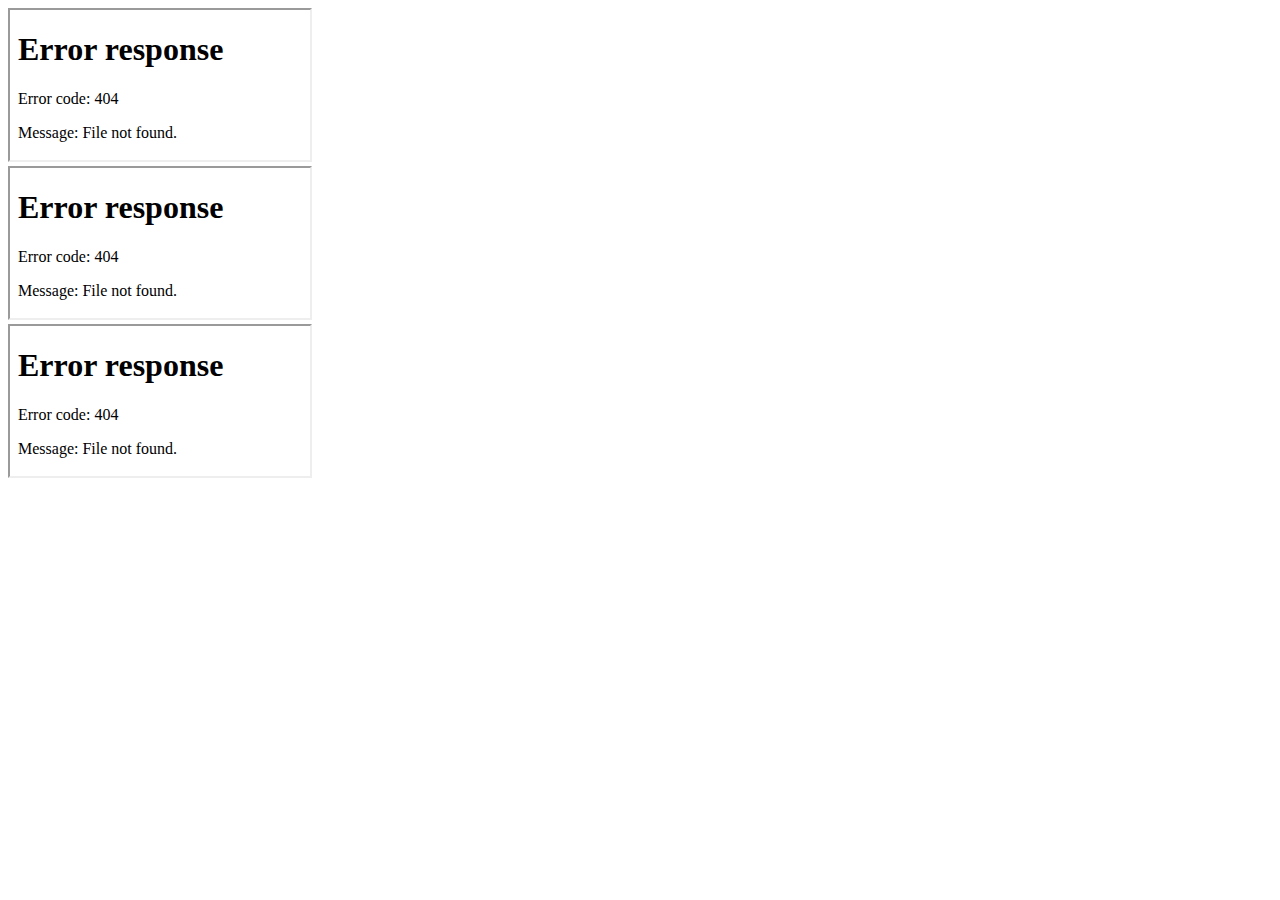
==== index.html @ 19bd67c1 "Bryan commit :D" ====
<!DOCTYPE html>
<html lang="en">
  <head>
    <meta charset="UTF-8" />
    <meta http-equiv="X-UA-Compatible" content="IE=edge" />
    <meta name="viewport" content="width=device-width, initial-scale=1.0" />
    <link rel="stylesheet" href="/styles/footer.css" />
    <link rel="stylesheet" href="/styles/segSeccionCards.css" />
    <link rel="stylesheet" href="/styles/primeraSeccion&Nav.scss" />
    <link rel="icon" href="/img2/html.ico" />
    <title>team_challenge</title>
  </head>
  <body>
    <!-- section1-andNavRubs-->
    <section>
      <iframe src="sectionUnoN&Nav.html"></iframe>
    </section>
    <!--section2-cardsRubs-->
    <section>
      <iframe src="sectionDosCards.html"></iframe>
    </section>
    <!--section3-contáctanos hasta enviar "Erick"-->
    <section></section>

    <!--ection4-buttonspartners "Vryahn"-->
    <section></section>

    <!--footer "Rubs"-->
    <section>
      <iframe src="footer.html"></iframe>
    </section>
  </body>
</html>
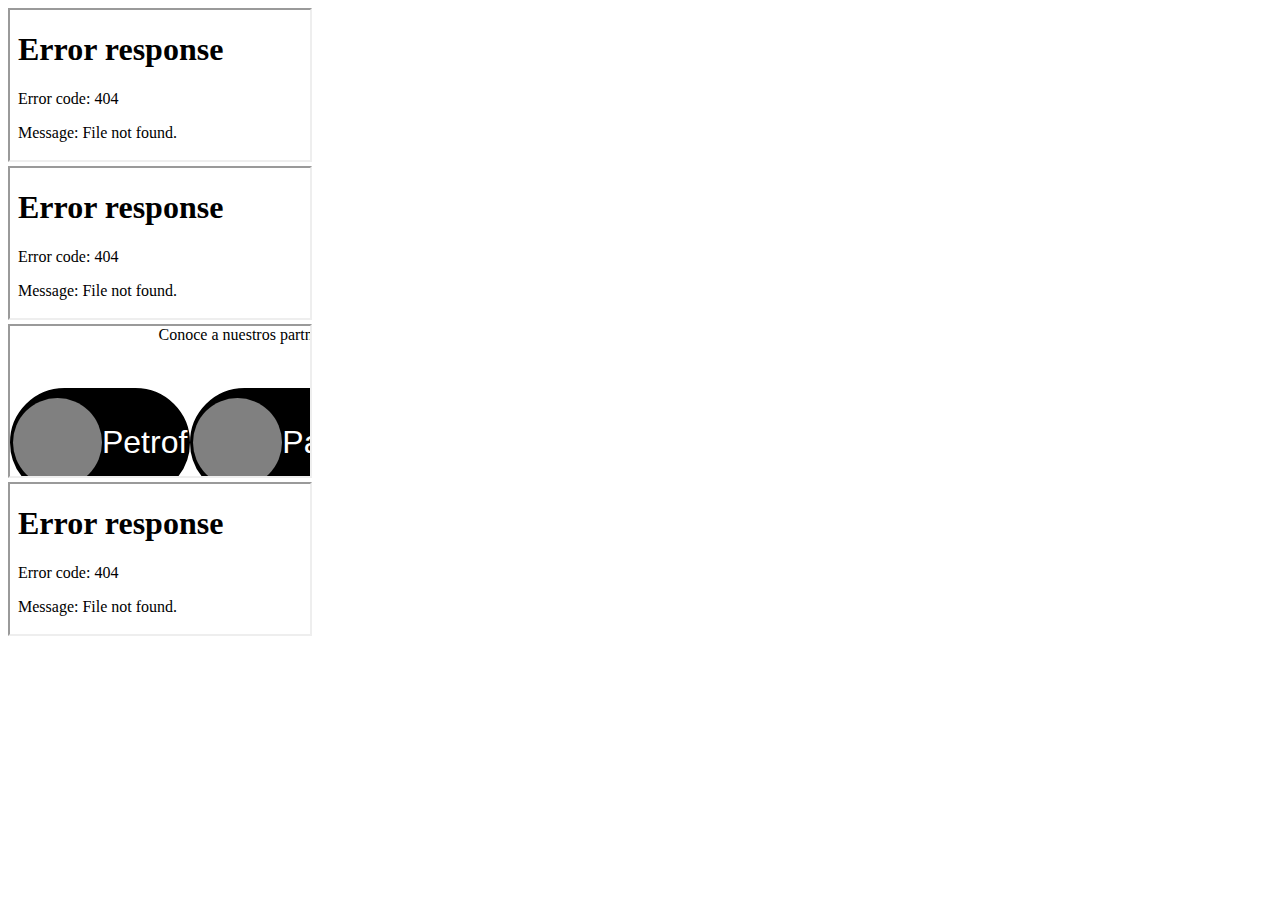
==== commit d169c896: "Vryahn style" ====
--- a/index.html
+++ b/index.html
@@ -23,8 +23,9 @@
     <section></section>
 
     <!--ection4-buttonspartners "Vryahn"-->
-    <section></section>
-
+    <section>
+      <iframe src="socios.html"></iframe>
+    </section>
     <!--footer "Rubs"-->
     <section>
       <iframe src="footer.html"></iframe>
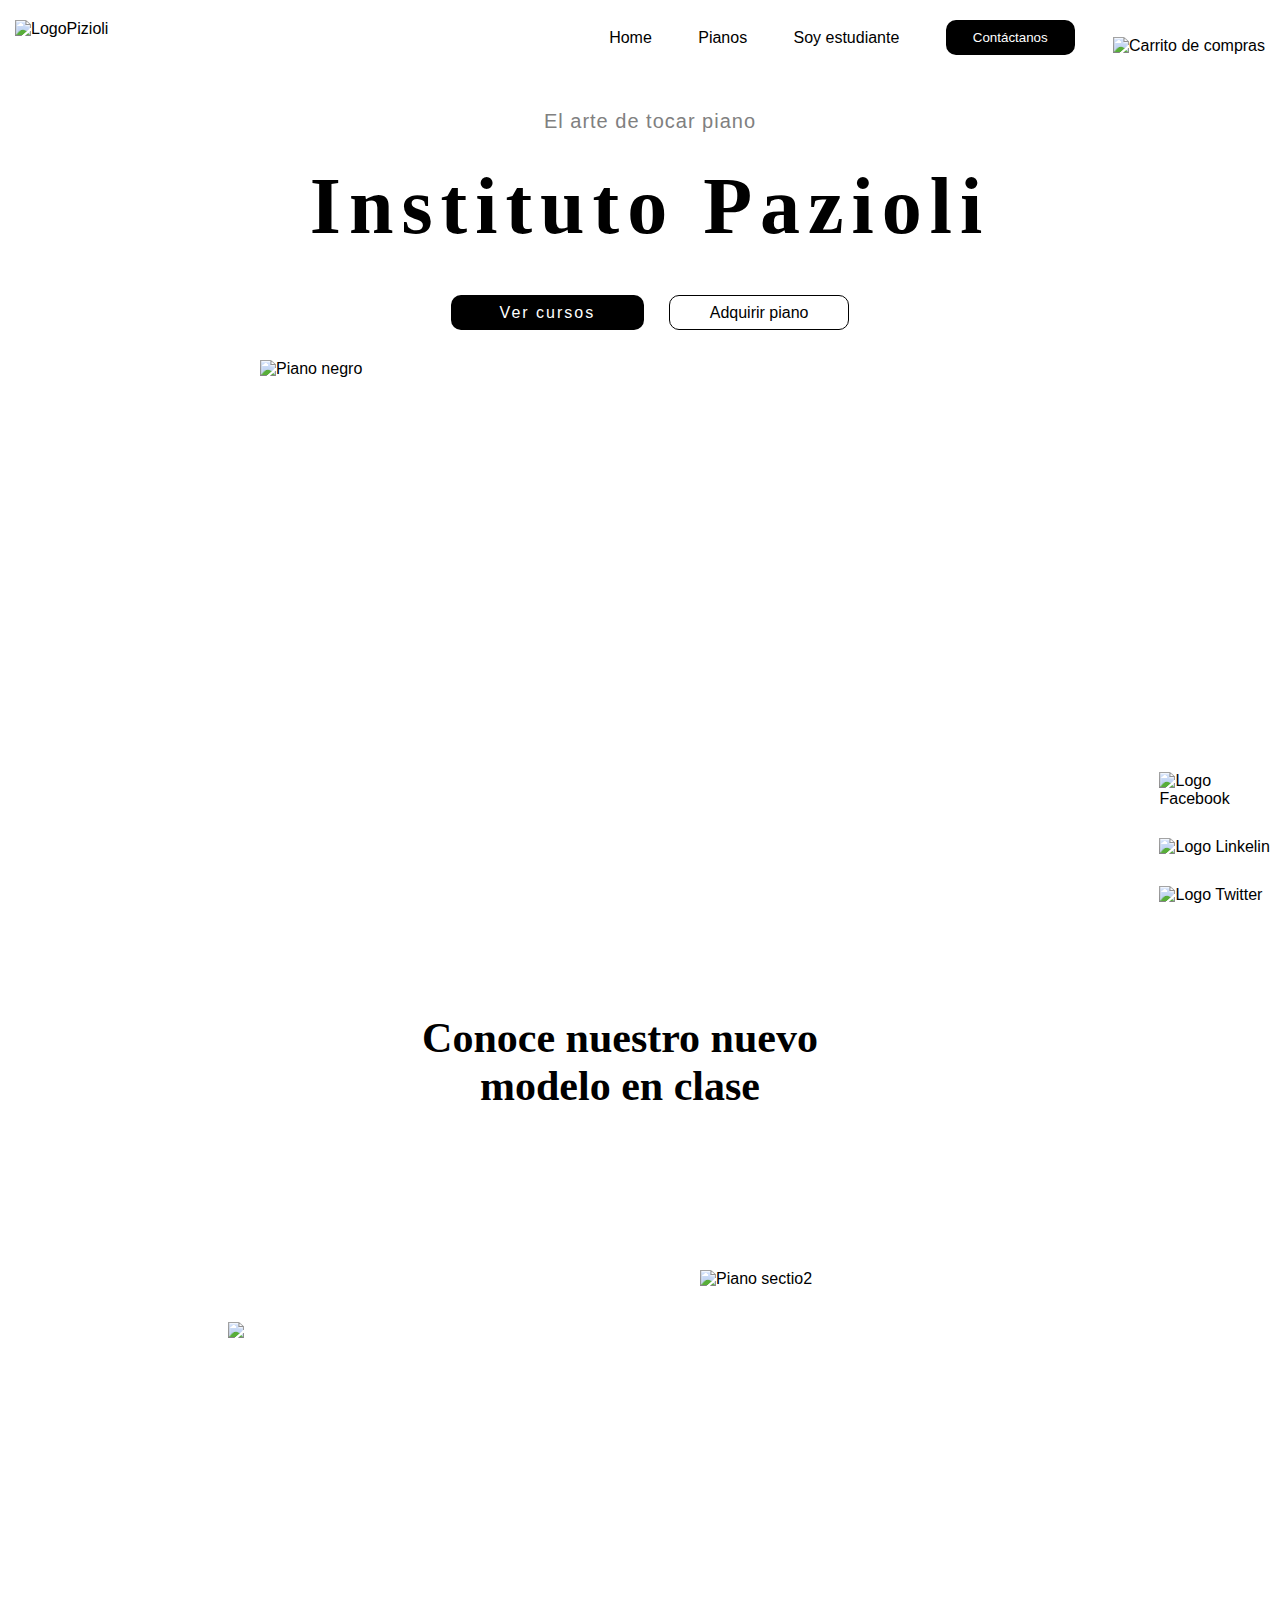
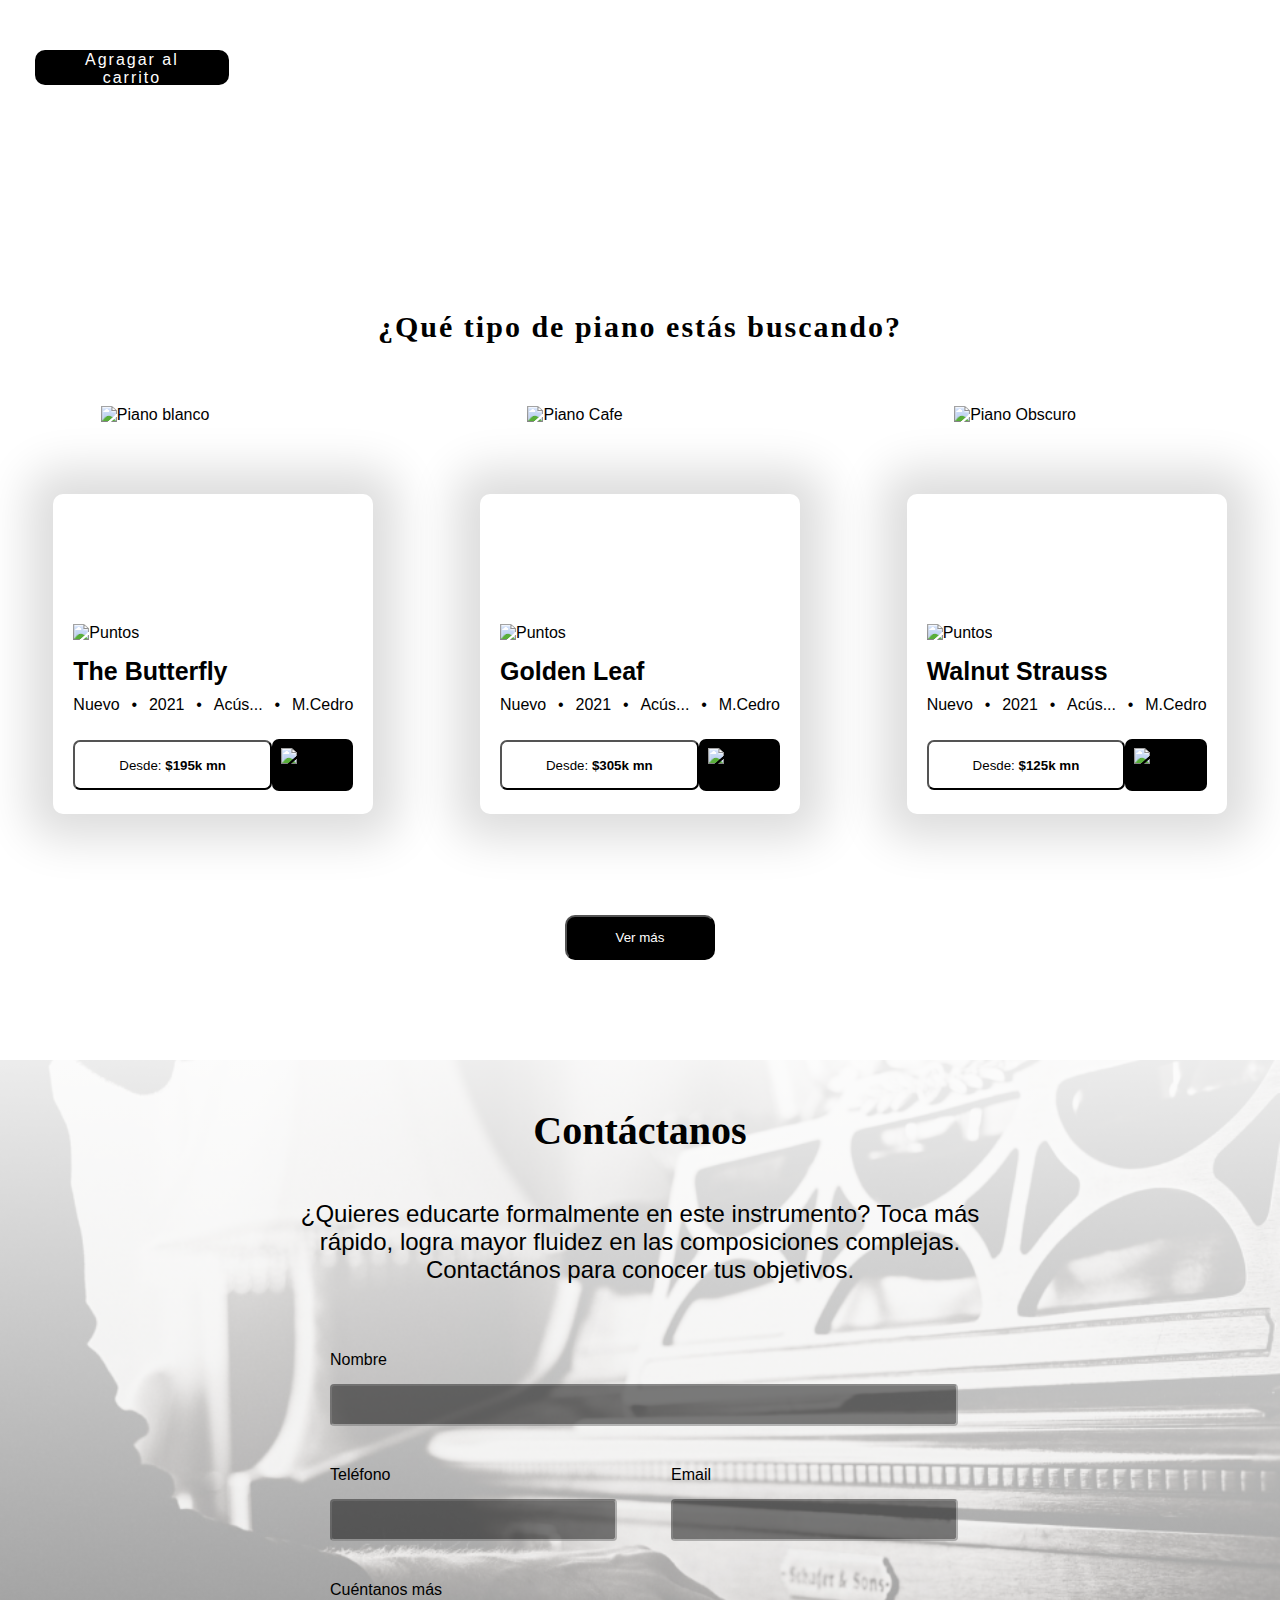
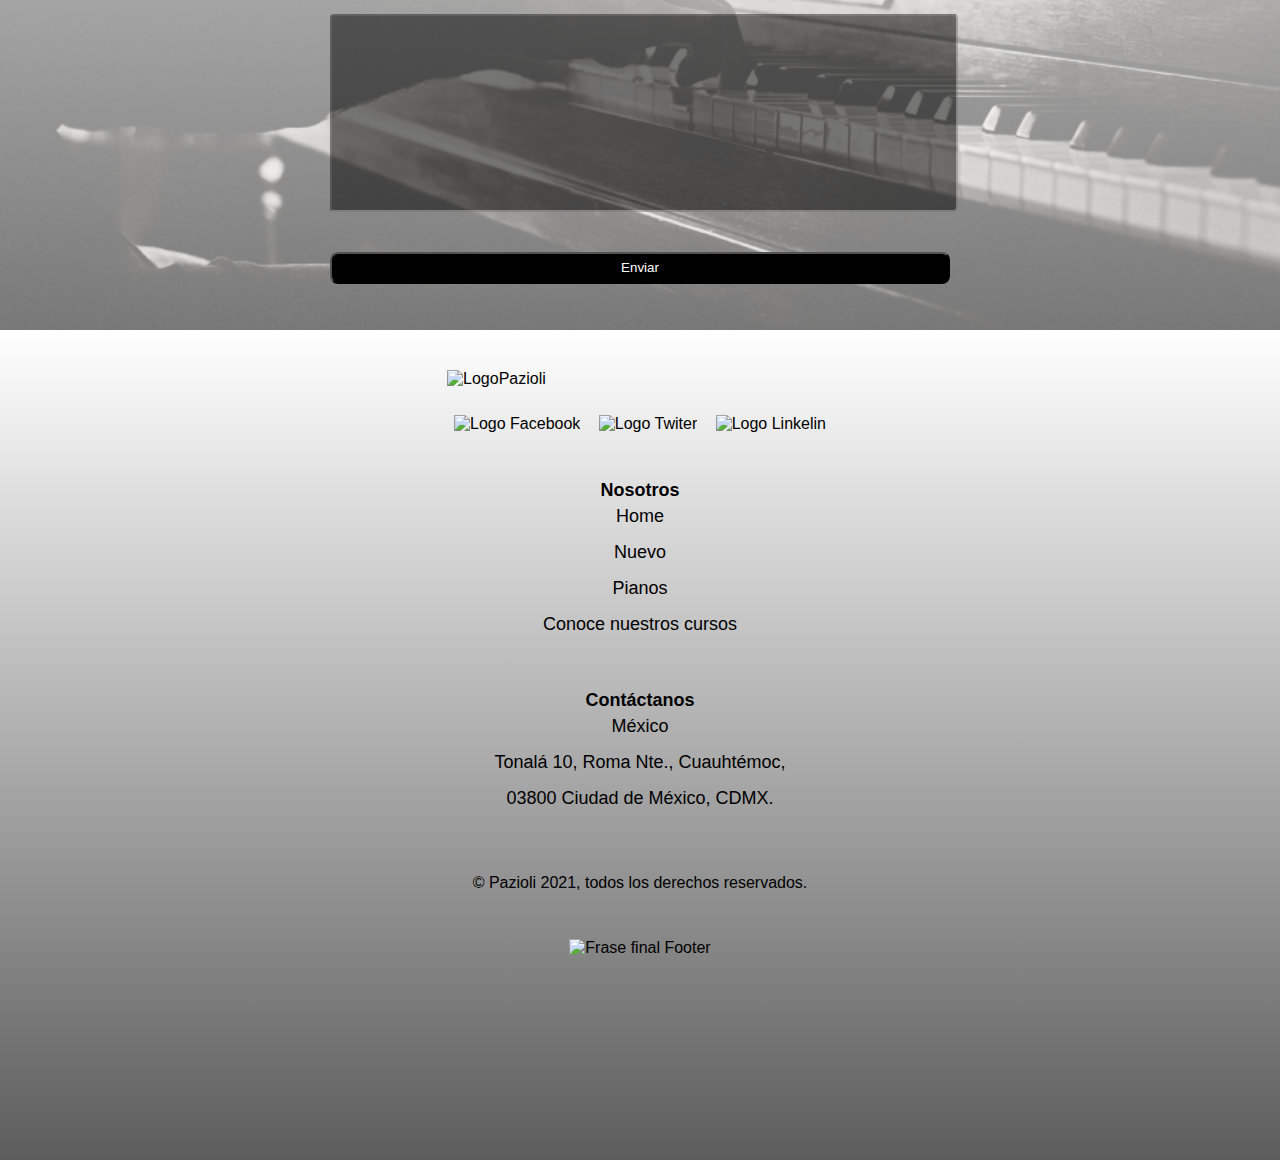
==== commit c96ed26e: "Merge pull request #2 from RubSDev/fucionSection" ====
--- a/index.html
+++ b/index.html
@@ -7,28 +7,273 @@
     <link rel="stylesheet" href="/styles/footer.css" />
     <link rel="stylesheet" href="/styles/segSeccionCards.css" />
     <link rel="stylesheet" href="/styles/primeraSeccion&Nav.scss" />
+    <link rel="stylesheet" href="/styles/stylesFinal.css" />
     <link rel="icon" href="/img2/html.ico" />
     <title>team_challenge</title>
   </head>
   <body>
-    <!-- section1-andNavRubs-->
+    <!-- Nav "Rubs"-->
+    <nav>
+      <div id="containerNav">
+        <img
+          class="imgNav"
+          id="LogoNav"
+          src="/img2/LogoPazioli.png"
+          alt="LogoPizioli"
+        />
+        <div id="optionNav">
+          <p>Home</p>
+          <p>Pianos</p>
+          <p>Soy estudiante</p>
+          <button id="buttonNav">Contáctanos</button>
+        </div>
+        <img
+          class="imgNav"
+          src="/img2/CarritoNotif.png"
+          alt="Carrito de compras"
+        />
+      </div>
+    </nav>
+
+    <!-- section1 "Rubs" -->
+    <main>
+      <section>
+        <div id="containerPSectionTitle">
+          <p id="parrafoOnePS">El arte de tocar piano</p>
+          <h1 id="titleOneIP">Instituto Pazioli</h1>
+          <div id="continerBPS">
+            <button id="buttonPSectionB">Ver cursos</button>
+            <button id="buttonPSectionW">Adquirir piano</button>
+          </div>
+        </div>
+      </section>
+      <section>
+        <div id="containerPSPandR">
+          <img id="pianoBlakcPS" src="/img2/PianoBlack.png" alt="Piano negro" />
+          <div id="containerRSOne">
+            <img class="logoRSSOne" src="/img2/Face.png" alt="Logo Facebook" />
+            <img
+              class="logoRSSOne"
+              src="/img2/Linkelin.png"
+              alt="Logo Linkelin"
+            />
+            <img class="logoRSSOne" src="/img2/Twiter.png" alt="Logo Twitter" />
+          </div>
+        </div>
+      </section>
+    </main>
     <section>
-      <iframe src="sectionUnoN&Nav.html"></iframe>
+      <div class="contenTitleV">
+        <h4 id="titleVideoS">Conoce nuestro nuevo modelo en clase</h4>
+        <img id="pianoImagV" src="/img2/PianoBrown.png" alt="Piano sectio2" />
+        <div id="containerVideoP">
+          <video id="videoPSOne" autoplay muted loop id="myVideo">
+            <source src="/Video/Playing - 16576.mp4" type="video/mp4" />
+          </video>
+        </div>
+      </div>
+      <div id="containerCardSOne">
+        <h3 id="titlecardV">Nuevo Ebony F228</h3>
+        <div id="containerStars">
+          <p>Valoración:</p>
+          <img id="stastImg" src="/img2/stars.png" alt="Estrellas" />
+        </div>
+        <h4 id="titlecardVDos">Desde: $110,00.00</h4>
+        <p id="texVCD">
+          Lorem ipsum dolor sit amet consectetur adipisicing elit. Illum,
+          maiores et. Qui voluptatibus provident iste repellendus, hic voluptate
+          voluptatum reprehenderit, cumque magnam sequi aliquid neque beatae
+          deserunt ipsa, inventore aspernatur.
+        </p>
+        <div id="containerDataPV">
+          <div id="containerDataP">
+            <p>Nuevo</p>
+            <p>•</p>
+            <p>2021</p>
+            <p>•</p>
+            <p>Acús...</p>
+            <p>•</p>
+            <p>M.Cedro</p>
+          </div>
+          <button id="buttonPSectionB">Agragar al carrito</button>
+        </div>
+      </div>
     </section>
     <!--section2-cardsRubs-->
     <section>
-      <iframe src="sectionDosCards.html"></iframe>
+      <section id="sectionCardsP">
+        <div id="containerTH2Cards">
+          <h2 id="titleH2Cards">¿Qué tipo de piano estás buscando?</h2>
+        </div>
+        <div id="containerCardDTP">
+          <div class="containerCard">
+            <div id="containerimgp">
+              <img
+                class="imgeP"
+                src="/img/primerPiano.png"
+                alt="Piano blanco"
+              />
+            </div>
+            <div id="containerMQ">
+              <img id="dotsCard" src="/img/Vector 1.png" alt="Puntos" />
+              <h6 id="nameP">The Butterfly</h6>
+            </div>
+            <div id="containerDataP">
+              <p>Nuevo</p>
+              <p>•</p>
+              <p>2021</p>
+              <p>•</p>
+              <p>Acús...</p>
+              <p>•</p>
+              <p>M.Cedro</p>
+            </div>
+            <div id="containerBC">
+              <button id="buttonMP">Desde: <strong>$195k mn</strong></button>
+              <div>
+                <img id="markertCar" src="/img/carrito.png" alt="Carrito" />
+              </div>
+            </div>
+          </div>
+        </div>
+        <div id="containerCardDTP">
+          <div class="containerCard">
+            <div id="containerimgp">
+              <img class="imgeP" src="/img/segundoPiano.png" alt="Piano Cafe" />
+            </div>
+            <div id="containerMQ">
+              <img id="dotsCard" src="/img/Vector 1.png" alt="Puntos" />
+              <h6 id="nameP">Golden Leaf</h6>
+            </div>
+            <div id="containerDataP">
+              <p>Nuevo</p>
+              <p>•</p>
+              <p>2021</p>
+              <p>•</p>
+              <p>Acús...</p>
+              <p>•</p>
+              <p>M.Cedro</p>
+            </div>
+            <div id="containerBC">
+              <button id="buttonMP">Desde: <strong>$305k mn</strong></button>
+              <div>
+                <img id="markertCar" src="/img/carrito.png" alt="Carrito" />
+              </div>
+            </div>
+          </div>
+        </div>
+        <div id="containerCardDTP">
+          <div class="containerCard">
+            <div id="containerimgp">
+              <img
+                id="imgezTP"
+                src="/img/tercerPiano.png"
+                alt="Piano Obscuro"
+              />
+            </div>
+            <div id="containerMQ">
+              <img id="dotsCard" src="/img/Vector 1.png" alt="Puntos" />
+              <h6 id="nameP">Walnut Strauss</h6>
+            </div>
+            <div id="containerDataP">
+              <p>Nuevo</p>
+              <p>•</p>
+              <p>2021</p>
+              <p>•</p>
+              <p>Acús...</p>
+              <p>•</p>
+              <p>M.Cedro</p>
+            </div>
+            <div id="containerBC">
+              <button id="buttonMP">Desde: <strong>$125k mn</strong></button>
+              <div>
+                <img id="markertCar" src="/img/carrito.png" alt="Carrito" />
+              </div>
+            </div>
+          </div>
+        </div>
+        <div id="containerBVM">
+          <button id="buttonVM">Ver más</button>
+        </div>
+      </section>
     </section>
     <!--section3-contáctanos hasta enviar "Erick"-->
-    <section></section>
-
-    <!--ection4-buttonspartners "Vryahn"-->
     <section>
-      <iframe src="socios.html"></iframe>
-    </section>
+      <div id="formContainer">
+        <h2 id="formTittle">Contáctanos</h2>
+        <p id="formParagraph">
+          ¿Quieres educarte formalmente en este instrumento? Toca más rápido,
+          logra mayor fluidez en las composiciones complejas. Contactános para
+          conocer tus objetivos.
+        </p>
+        <form id="containerFInputs">
+          <div id="marginInputsF" class="form-styles">
+            <p class="parrafFormI">Nombre</p>
+            <input class="input-algo" type="textblanc" />
+          </div>
+
+          <div id="joinContainer">
+            <div class="form-desktop">
+              <p class="parrafFormI">Teléfono</p>
+              <input class="input-algo" type="textblanc" />
+            </div>
+            <div class="form-desktop">
+              <p class="parrafFormI">Email</p>
+              <input class="input-algo" type="textblanc" />
+            </div>
+          </div>
+
+          <div id="marginInputsF">
+            <p class="parrafFormI">Cuéntanos más</p>
+            <input id="formTellMeMore" type="textblanc" />
+          </div>
+
+          <div>
+            <button id="formSendButton">Enviar</button>
+          </div>
+        </form>
+      </div>
+    </section>
+    <!--ection4-buttonspartners "Erick"-->
     <!--footer "Rubs"-->
-    <section>
-      <iframe src="footer.html"></iframe>
+     <section>
+        <footer>
+            <div id="containerOneFooter">
+              <div>
+                <img id="imgeLFP" src="/img2/LogoBGW.png" alt="LogoPazioli" />
+                <div>
+                  <img class="imgeSMF" src="/img2/Face.png" alt="Logo Facebook" />
+                  <img class="imgeSMF" src="/img2/Twiter.png " alt="Logo Twiter" />
+                  <img
+                    class="imgeSMF"
+                    src="/img2/Linkelin.png"
+                    alt="Logo Linkelin"
+                  />
+                </div>
+              </div>
+              <div id="containesTCFooter">
+              <div>
+              <div id="containerPPF">
+                <p id="parrafoOneF"><strong>Nosotros</strong></p>
+                <p id="parrafoTwooF">Home</p>
+                <p id="parrafoTwooF">Nuevo</p>
+                <p id="parrafoTwooF">Pianos</p>
+                <p id="parrafoTwooF">Conoce nuestros cursos</p>
+              </div>
+            </div>
+            <div id="containerPPF2">
+              <p id="parrafoOneF"><strong>Contáctanos</strong></p>
+              <p id="parrafoTwooF">México</p>
+              <p id="parrafoTwooF">Tonalá 10, Roma Nte., Cuauhtémoc,</p>
+              <p id="parrafoTwooF">03800 Ciudad de México, CDMX.</p>
+            </div>
+            <p id="parrafoTreeF">© Pazioli 2021, todos los derechos reservados.</p>
+            </div>
+          </div>
+            </div>
+            <div id="containerIFFooter">
+              <img class="imgeFFooterH" src="/img2/ImagenF.png" alt="Frase final Footer" />
+            </div>
+          </footer>
     </section>
   </body>
 </html>
--- a/styles/footer.css
+++ b/styles/footer.css
@@ -0,0 +1,108 @@
+/* Styles section footer Rub */
+footer {
+  width: 100%;
+  height: 830px;
+  background: -webkit-gradient(linear, left top, left bottom, from(#ffffff), to(#5c5c5c));
+  background: linear-gradient(#ffffff, #5c5c5c);
+}
+
+#containerOneFooter {
+  display: -webkit-box;
+  display: -ms-flexbox;
+  display: flex;
+  -webkit-box-orient: vertical;
+  -webkit-box-direction: normal;
+      -ms-flex-direction: column;
+          flex-direction: column;
+  -webkit-box-pack: justify;
+      -ms-flex-pack: justify;
+          justify-content: space-between;
+  -webkit-box-align: center;
+      -ms-flex-align: center;
+          align-items: center;
+}
+
+#imgeLFP {
+  width: 133px;
+  height: 116px;
+  margin: 40px 0 20px 0;
+}
+
+.imgeSMF {
+  width: 32px;
+  height: 32px;
+  margin: 7px;
+}
+
+#containerPPF {
+  display: -webkit-box;
+  display: -ms-flexbox;
+  display: flex;
+  -webkit-box-orient: vertical;
+  -webkit-box-direction: normal;
+      -ms-flex-direction: column;
+          flex-direction: column;
+  -webkit-box-align: center;
+      -ms-flex-align: center;
+          align-items: center;
+  text-align: center;
+  margin: 40px 0 04px 0;
+}
+
+#containerPPF2 {
+  display: -webkit-box;
+  display: -ms-flexbox;
+  display: flex;
+  -webkit-box-orient: vertical;
+  -webkit-box-direction: normal;
+      -ms-flex-direction: column;
+          flex-direction: column;
+  -webkit-box-align: center;
+      -ms-flex-align: center;
+          align-items: center;
+  text-align: center;
+  margin: 40px 0 04px 0;
+}
+
+#parrafoOneF {
+  margin-bottom: 5px;
+  font-size: 18px;
+}
+
+#parrafoTwooF {
+  margin-bottom: 15px;
+  font-size: 18px;
+}
+
+#parrafoTreeF {
+  margin-top: 50px;
+}
+
+#containerIFFooter {
+  display: -webkit-box;
+  display: -ms-flexbox;
+  display: flex;
+  -webkit-box-align: center;
+      -ms-flex-align: center;
+          align-items: center;
+}
+
+#containerIFFooter {
+  width: 100%;
+  height: 32px;
+  -webkit-box-orient: horizontal;
+  -webkit-box-direction: normal;
+      -ms-flex-direction: row;
+          flex-direction: row;
+  -webkit-box-pack: center;
+      -ms-flex-pack: center;
+          justify-content: center;
+  margin-top: 40px;
+}
+
+iframe {
+  width: 100%;
+  height: 130px;
+  border-style: none;
+}
+/*# sourceMappingURL=footer.css.map */--- a/styles/segSeccionCards.css
+++ b/styles/segSeccionCards.css
@@ -0,0 +1,191 @@
+* {
+  margin: 0;
+  font-family: "Lucida Sans", "Lucida Sans Regular", "Lucida Grande", "Lucida Sans Unicode", Geneva, Verdana, sans-serif;
+}
+
+/* Styles section Cards Pianos Rub */
+#sectionCardsP {
+  width: 100%;
+  height: 1600px;
+  display: -webkit-box;
+  display: -ms-flexbox;
+  display: flex;
+  -webkit-box-align: center;
+      -ms-flex-align: center;
+          align-items: center;
+  -webkit-box-orient: vertical;
+  -webkit-box-direction: normal;
+      -ms-flex-direction: column;
+          flex-direction: column;
+  -webkit-box-pack: justify;
+      -ms-flex-pack: justify;
+          justify-content: space-between;
+}
+
+#sectionCardsP div h2 {
+  display: -webkit-box;
+  display: -ms-flexbox;
+  display: flex;
+  -webkit-box-pack: center;
+      -ms-flex-pack: center;
+          justify-content: center;
+  text-align: center;
+  font-size: 30px;
+}
+
+.containerCard {
+  border-radius: 10px;
+  width: 280px;
+  height: 380px;
+  -webkit-box-shadow: 0px 0px 45px 25px #dddddd;
+          box-shadow: 0px 0px 45px 25px #dddddd;
+  padding: 20px;
+}
+
+.imgeP {
+  width: 245px;
+  height: 216px;
+}
+
+#imgezTP {
+  width: 245px;
+  height: 216px;
+}
+
+#containerimgp {
+  width: 300px;
+  display: -webkit-box;
+  display: -ms-flexbox;
+  display: flex;
+  -webkit-box-align: center;
+      -ms-flex-align: center;
+          align-items: center;
+  -webkit-box-pack: center;
+      -ms-flex-pack: center;
+          justify-content: center;
+}
+
+#dotsCard {
+  width: 100%;
+}
+
+#nameP {
+  padding-top: 15px;
+  font-size: 25px;
+}
+
+#containerDataP {
+  display: -webkit-box;
+  display: -ms-flexbox;
+  display: flex;
+  -webkit-box-align: center;
+      -ms-flex-align: center;
+          align-items: center;
+  -webkit-box-pack: justify;
+      -ms-flex-pack: justify;
+          justify-content: space-between;
+  padding-top: 10px;
+  padding-bottom: 15px;
+}
+
+#containerBC {
+  display: -webkit-box;
+  display: -ms-flexbox;
+  display: flex;
+  -webkit-box-align: center;
+      -ms-flex-align: center;
+          align-items: center;
+  -webkit-box-pack: justify;
+      -ms-flex-pack: justify;
+          justify-content: space-between;
+  padding-top: 10px;
+}
+
+#markertCar {
+  background-color: black;
+  width: 30px;
+  height: 30px;
+  padding: 9px;
+  border-radius: 7px;
+}
+
+#buttonMP {
+  background-color: white;
+  width: 200px;
+  height: 50px;
+  border-radius: 7px;
+}
+
+#buttonVM {
+  color: white;
+  background-color: black;
+  border-radius: 10px;
+  width: 150px;
+  height: 45px;
+}
+
+#containerBVM {
+  display: -webkit-box;
+  display: -ms-flexbox;
+  display: flex;
+  -webkit-box-pack: center;
+      -ms-flex-pack: center;
+          justify-content: center;
+}
+
+@media screen and (min-width: 768px) {
+  #sectionCardsP {
+    width: 100%;
+    height: 660px;
+    margin: 50px 0 50px 0;
+    display: -webkit-box;
+    display: -ms-flexbox;
+    display: flex;
+    -ms-flex-wrap: wrap;
+        flex-wrap: wrap;
+    -ms-flex-pack: distribute;
+        justify-content: space-around;
+    -webkit-box-orient: horizontal;
+    -webkit-box-direction: normal;
+        -ms-flex-direction: row;
+            flex-direction: row;
+  }
+  #containerTCardsS {
+    width: 100%;
+    margin-bottom: 100px;
+  }
+  #containerBVM {
+    width: 100%;
+  }
+  .imgeP {
+    width: 245px;
+    height: 216px;
+    position: absolute;
+  }
+  .containerCard {
+    border-radius: 10px;
+    width: 280px;
+    height: 280px;
+    -webkit-box-shadow: 0px 0px 45px 25px #dddddd;
+            box-shadow: 0px 0px 45px 25px #dddddd;
+    padding: 20px;
+  }
+  #containerimgp {
+    position: absolute;
+  }
+  #containerMQ {
+    padding-top: 110px;
+  }
+  #imgezTP {
+    width: 245px;
+    height: 216px;
+    position: absolute;
+  }
+}
+
+iframe {
+  width: 100%;
+  height: 1600px;
+  border-style: none;
+}
+/*# sourceMappingURL=segSeccionCards.css.map */--- a/styles/stylesFinal.css
+++ b/styles/stylesFinal.css
@@ -0,0 +1,816 @@
+@charset "UTF-8";
+/*styles Ruben Nav */
+body {
+  width: 100%;
+  margin: 0;
+}
+
+nav {
+  margin: 0;
+  width: 375px;
+  height: 50px;
+  margin-top: 30px;
+}
+
+#containerNav {
+  display: -webkit-box;
+  display: -ms-flexbox;
+  display: flex;
+  -webkit-box-orient: horizontal;
+  -webkit-box-direction: normal;
+      -ms-flex-direction: row;
+          flex-direction: row;
+  -webkit-box-align: end;
+      -ms-flex-align: end;
+          align-items: flex-end;
+  -webkit-box-pack: justify;
+      -ms-flex-pack: justify;
+          justify-content: space-between;
+  margin-top: 20px;
+}
+
+#buttonNav {
+  color: white;
+  background-color: black;
+  border-radius: 10px;
+  border: none;
+  height: 35px;
+  width: 129px;
+}
+
+.imgNav {
+  margin: 0 15px 0 15px;
+}
+
+#optionNav {
+  display: none;
+}
+
+@media screen and (min-width: 768px) {
+  nav {
+    width: 1280px;
+    margin: 0;
+  }
+  #containerNav {
+    display: -webkit-box;
+    display: -ms-flexbox;
+    display: flex;
+    -webkit-box-orient: horizontal;
+    -webkit-box-direction: normal;
+        -ms-flex-direction: row;
+            flex-direction: row;
+    -webkit-box-pack: end;
+        -ms-flex-pack: end;
+            justify-content: flex-end;
+    -webkit-box-align: end;
+        -ms-flex-align: end;
+            align-items: flex-end;
+    margin-top: 20px;
+  }
+  #optionNav {
+    -webkit-transition: ease all 0.2s;
+    transition: ease all 0.2s;
+    display: -webkit-box;
+    display: -ms-flexbox;
+    display: flex;
+    -webkit-box-orient: horizontal;
+    -webkit-box-direction: normal;
+        -ms-flex-direction: row;
+            flex-direction: row;
+    -webkit-box-align: center;
+        -ms-flex-align: center;
+            align-items: center;
+    -ms-flex-pack: distribute;
+        justify-content: space-around;
+    width: 40%;
+  }
+  #LogoNav {
+    position: absolute;
+    top: 20px;
+    left: 0;
+  }
+}
+
+/* Section1 "Rubs" */
+main {
+  margin: 0 10px 0 10px;
+  height: 100%;
+  width: 100%;
+}
+
+#containerPSectionTitle {
+  display: -webkit-box;
+  display: -ms-flexbox;
+  display: flex;
+  -webkit-box-orient: vertical;
+  -webkit-box-direction: normal;
+      -ms-flex-direction: column;
+          flex-direction: column;
+  -webkit-box-align: center;
+      -ms-flex-align: center;
+          align-items: center;
+  -webkit-box-pack: justify;
+      -ms-flex-pack: justify;
+          justify-content: space-between;
+  height: 170px;
+  margin-top: 40px;
+}
+
+#buttonPSectionB {
+  color: white;
+  background-color: black;
+  border-radius: 10px;
+  border: none;
+  height: 35px;
+  width: 155px;
+  padding-left: 25px;
+  padding-right: 25px;
+  letter-spacing: 2px;
+  margin-right: 5px;
+  font-size: 16px;
+}
+
+#buttonPSectionW {
+  background-color: white;
+  border-radius: 10px;
+  border: black solid 1px;
+  height: 35px;
+  margin-left: 5px;
+  padding-left: 15px;
+  padding-right: 15px;
+  font-size: 16px;
+}
+
+#titleOneIP {
+  font-size: 40px;
+  letter-spacing: 1px;
+  font-family: "Times New Roman", Times, serif;
+}
+
+#parrafoOnePS {
+  color: gray;
+  letter-spacing: 1px;
+}
+
+#containerRSOne {
+  display: none;
+}
+
+#pianoBlakcPS {
+  margin-top: 40px;
+  width: 372px;
+  height: 310px;
+}
+
+#continerBPS {
+  margin-top: 15px;
+}
+
+@media screen and (min-width: 768px) {
+  #titleOneIP {
+    font-size: 80px;
+    letter-spacing: 8px;
+  }
+  #parrafoOnePS {
+    font-size: 20px;
+  }
+  #containerPSectionTitle {
+    height: 220px;
+  }
+  #containerRSOne {
+    display: -webkit-box;
+    display: -ms-flexbox;
+    display: flex;
+  }
+  #pianoBlakcPS {
+    margin-top: 30px;
+    width: 789px;
+    height: 654px;
+    margin-left: 250px;
+  }
+  #containerPSPandR {
+    display: -webkit-box;
+    display: -ms-flexbox;
+    display: flex;
+  }
+  #containerRSOne {
+    display: -webkit-box;
+    display: -ms-flexbox;
+    display: flex;
+    -webkit-box-orient: vertical;
+    -webkit-box-direction: normal;
+        -ms-flex-direction: column;
+            flex-direction: column;
+    -webkit-box-pack: end;
+        -ms-flex-pack: end;
+            justify-content: flex-end;
+    margin-left: 150px;
+    margin-bottom: 95px;
+  }
+  .logoRSSOne {
+    margin: 15px;
+  }
+  #buttonPSectionB {
+    margin-right: 10px;
+    width: 193.81px;
+  }
+  #buttonPSectionW {
+    margin-left: 10px;
+    padding-left: 40px;
+    padding-right: 40px;
+  }
+}
+
+#contenTitleV {
+  margin-top: 20px;
+  bottom: 0;
+  width: 100%;
+  padding: 20px;
+  display: -webkit-box;
+  display: -ms-flexbox;
+  display: flex;
+  -webkit-box-align: center;
+      -ms-flex-align: center;
+          align-items: center;
+  -webkit-box-orient: vertical;
+  -webkit-box-direction: normal;
+      -ms-flex-direction: column;
+          flex-direction: column;
+  position: absolute;
+}
+
+#videoPSOne {
+  width: 380px;
+  height: 309px;
+  -o-object-fit: cover;
+     object-fit: cover;
+  right: 0;
+  top: 645px;
+  position: absolute;
+  z-index: -3;
+  -webkit-filter: opacity(35%);
+          filter: opacity(35%);
+}
+
+#titleVideoS {
+  font-size: 30px;
+  text-align: center;
+  font-family: "Times New Roman", Times, serif;
+}
+
+#pianoImagV {
+  width: 280px;
+  height: 238px;
+  margin-left: 50px;
+}
+
+#containerCardSOne {
+  background-image: -webkit-gradient(linear, left top, left bottom, from(#404040), to(#d4d3d3));
+  background-image: linear-gradient(#404040, #d4d3d3);
+  width: 380px;
+  height: 500px;
+  color: white;
+  display: -webkit-box;
+  display: -ms-flexbox;
+  display: flex;
+  -webkit-box-orient: vertical;
+  -webkit-box-direction: normal;
+      -ms-flex-direction: column;
+          flex-direction: column;
+}
+
+.continerBPS {
+  display: -webkit-box;
+  display: -ms-flexbox;
+  display: flex;
+  -webkit-box-orient: vertical;
+  -webkit-box-direction: normal;
+      -ms-flex-direction: column;
+          flex-direction: column;
+  margin: 0;
+}
+
+#titlecardV {
+  font-size: 28px;
+  text-align: center;
+  margin-top: 15px;
+  font-family: "Times New Roman", Times, serif;
+}
+
+#containerStars {
+  display: -webkit-box;
+  display: -ms-flexbox;
+  display: flex;
+  -webkit-box-orient: horizontal;
+  -webkit-box-direction: normal;
+      -ms-flex-direction: row;
+          flex-direction: row;
+  -webkit-box-pack: space-evenly;
+      -ms-flex-pack: space-evenly;
+          justify-content: space-evenly;
+  margin: 15px 0 10px 0;
+}
+
+#titlecardVDos {
+  font-size: 28px;
+  text-align: center;
+  margin-top: 15px;
+  margin-bottom: 15px;
+  font-family: "Times New Roman", Times, serif;
+}
+
+#texVCD {
+  text-align: center;
+  font-size: 16px;
+  height: 180px;
+  width: 370px;
+  margin-top: 15px;
+  font-weight: lighter;
+  letter-spacing: 2px;
+}
+
+#containerDataPV {
+  width: 300px;
+  display: -webkit-box;
+  display: -ms-flexbox;
+  display: flex;
+  -webkit-box-orient: vertical;
+  -webkit-box-direction: normal;
+      -ms-flex-direction: column;
+          flex-direction: column;
+  -webkit-box-pack: center;
+      -ms-flex-pack: center;
+          justify-content: center;
+  margin-left: 35px;
+}
+
+@media screen and (min-width: 768px) {
+  #containerCardSOne {
+    background-image: none;
+  }
+  #titleVideoS {
+    font-size: 42px;
+    text-align: center;
+    width: 440px;
+  }
+  #contenTitleV {
+    bottom: 0;
+    width: 100%;
+    padding: 20px;
+    display: -webkit-box;
+    display: -ms-flexbox;
+    display: flex;
+    -webkit-box-align: center;
+        -ms-flex-align: center;
+            align-items: center;
+    -webkit-box-orient: vertical;
+    -webkit-box-direction: normal;
+        -ms-flex-direction: column;
+            flex-direction: column;
+    z-index: 0;
+    top: 400px;
+  }
+  #videoPSOne {
+    min-width: 100%;
+    min-height: 850px;
+    position: absolute;
+    top: 950px;
+  }
+  #pianoImagV {
+    position: absolute;
+    left: 650px;
+    width: 500px;
+    height: 560px;
+    top: 1270px;
+  }
+  #containerCardSOne {
+    margin-top: 150px;
+  }
+  #titleVideoS {
+    margin-left: 400px;
+  }
+}
+
+/* Section2 Cards Rubs */
+#sectionCardsP {
+  width: 385px;
+  height: 1700px;
+  display: -webkit-box;
+  display: -ms-flexbox;
+  display: flex;
+  -webkit-box-align: center;
+      -ms-flex-align: center;
+          align-items: center;
+  -webkit-box-orient: vertical;
+  -webkit-box-direction: normal;
+      -ms-flex-direction: column;
+          flex-direction: column;
+  -webkit-box-pack: justify;
+      -ms-flex-pack: justify;
+          justify-content: space-between;
+}
+
+.containerCard {
+  border-radius: 10px;
+  width: 280px;
+  height: 380px;
+  -webkit-box-shadow: 0px 0px 45px 25px #dddddd;
+          box-shadow: 0px 0px 45px 25px #dddddd;
+  padding: 20px;
+}
+
+#titleH2Cards {
+  font-size: 40px;
+  width: 300px;
+  font-family: "Times New Roman", Times, serif;
+  margin-top: 25px;
+}
+
+.imgeP {
+  width: 245px;
+  height: 216px;
+}
+
+#imgezTP {
+  width: 245px;
+  height: 216px;
+}
+
+#containerimgp {
+  width: 300px;
+  display: -webkit-box;
+  display: -ms-flexbox;
+  display: flex;
+  -webkit-box-align: center;
+      -ms-flex-align: center;
+          align-items: center;
+  -webkit-box-pack: center;
+      -ms-flex-pack: center;
+          justify-content: center;
+}
+
+#dotsCard {
+  width: 100%;
+}
+
+#nameP {
+  padding-top: 15px;
+  font-size: 25px;
+}
+
+#containerDataP {
+  display: -webkit-box;
+  display: -ms-flexbox;
+  display: flex;
+  -webkit-box-align: center;
+      -ms-flex-align: center;
+          align-items: center;
+  -webkit-box-pack: justify;
+      -ms-flex-pack: justify;
+          justify-content: space-between;
+  padding-top: 10px;
+  padding-bottom: 15px;
+}
+
+#containerBC {
+  display: -webkit-box;
+  display: -ms-flexbox;
+  display: flex;
+  -webkit-box-align: center;
+      -ms-flex-align: center;
+          align-items: center;
+  -webkit-box-pack: justify;
+      -ms-flex-pack: justify;
+          justify-content: space-between;
+  padding-top: 10px;
+}
+
+#markertCar {
+  background-color: black;
+  width: 30px;
+  height: 30px;
+  padding: 9px;
+  border-radius: 7px;
+}
+
+#buttonMP {
+  background-color: white;
+  width: 200px;
+  height: 50px;
+  border-radius: 7px;
+}
+
+#buttonVM {
+  color: white;
+  background-color: black;
+  border-radius: 10px;
+  width: 150px;
+  height: 45px;
+}
+
+#containerBVM {
+  display: -webkit-box;
+  display: -ms-flexbox;
+  display: flex;
+  -webkit-box-pack: center;
+      -ms-flex-pack: center;
+          justify-content: center;
+}
+
+@media screen and (min-width: 768px) {
+  #titleH2Cards {
+    font-size: 65px;
+    width: 584px;
+    letter-spacing: 2px;
+    margin-top: 0;
+  }
+  #sectionCardsP {
+    width: 100%;
+    height: 800px;
+    margin: 50px 0 50px 0;
+    display: -webkit-box;
+    display: -ms-flexbox;
+    display: flex;
+    -ms-flex-wrap: wrap;
+        flex-wrap: wrap;
+    -ms-flex-pack: distribute;
+        justify-content: space-around;
+    -webkit-box-orient: horizontal;
+    -webkit-box-direction: normal;
+        -ms-flex-direction: row;
+            flex-direction: row;
+  }
+  #containerTCardsS {
+    width: 1280px;
+    margin-bottom: 100px;
+  }
+  #containerBVM {
+    width: 100%;
+  }
+  #containerTH2Cards {
+    display: -webkit-box;
+    display: -ms-flexbox;
+    display: flex;
+    -webkit-box-pack: center;
+        -ms-flex-pack: center;
+            justify-content: center;
+    width: 1280px;
+    margin-top: 50px;
+    margin-bottom: 50px;
+  }
+  .imgeP {
+    width: 245px;
+    height: 216px;
+    position: absolute;
+  }
+  .containerCard {
+    border-radius: 10px;
+    width: 280px;
+    height: 280px;
+    -webkit-box-shadow: 0px 0px 45px 25px #dddddd;
+            box-shadow: 0px 0px 45px 25px #dddddd;
+    padding: 20px;
+  }
+  #containerimgp {
+    position: absolute;
+  }
+  #containerMQ {
+    padding-top: 110px;
+  }
+  #imgezTP {
+    width: 245px;
+    height: 216px;
+    position: absolute;
+  }
+}
+
+/* Section3 Contáctanos hasta enviar "Erick" */
+#formContainer {
+  background-image: -webkit-gradient(linear, left top, left bottom, from(rgba(255, 255, 255, 0.918)), to(rgba(255, 255, 255, 0.4))), url("/images_Erick/background_form.png");
+  background-image: linear-gradient(to bottom, rgba(255, 255, 255, 0.918), rgba(255, 255, 255, 0.4)), url("/images_Erick/background_form.png");
+  background-repeat: no-repeat;
+  -o-object-fit: cover;
+     object-fit: cover;
+  background-size: 1280px;
+  background-position: center center;
+  /*Esta hace que la imagen se centre a la perfección*/
+  height: 870px;
+  display: -webkit-box;
+  display: -ms-flexbox;
+  display: flex;
+  -webkit-box-orient: vertical;
+  -webkit-box-direction: normal;
+      -ms-flex-direction: column;
+          flex-direction: column;
+  -webkit-box-align: center;
+      -ms-flex-align: center;
+          align-items: center;
+  -webkit-box-pack: space-evenly;
+      -ms-flex-pack: space-evenly;
+          justify-content: space-evenly;
+  width: 385px;
+}
+
+#formTittle {
+  font-family: "Times New Roman", Times, serif;
+  text-align: center;
+  font-size: 28px;
+}
+
+#formParagraph {
+  font-weight: lighter;
+  font-family: "Raleway", sans-serif;
+  text-align: center;
+  font-size: 19px;
+  width: 310px;
+  display: -webkit-box;
+  display: -ms-flexbox;
+  display: flex;
+  -webkit-box-pack: justify;
+      -ms-flex-pack: justify;
+          justify-content: space-between;
+}
+
+input {
+  background-color: black;
+  width: auto;
+  opacity: 50%;
+  border-radius: 4px;
+}
+
+.input-algo {
+  width: 100%;
+  height: 36px;
+}
+
+#formTellMeMore {
+  width: 100%;
+  height: 148px;
+}
+
+#formSendButton {
+  background-color: black;
+  color: white;
+  width: 288px;
+  height: 32px;
+  border-radius: 8px;
+  margin-top: 20px;
+}
+
+#marginInputsF {
+  margin-top: 20px;
+  margin-bottom: 20px;
+}
+
+.form-desktop {
+  margin-top: 20px;
+  margin-bottom: 20px;
+}
+
+.parrafFormI {
+  margin-bottom: 15px;
+}
+
+@media screen and (min-width: 768px) {
+  #formTellMeMore {
+    width: 620px;
+    height: 192px;
+  }
+  #containerFInputs {
+    width: 620px;
+  }
+  #formContainer {
+    width: 1280px;
+    margin: 0;
+    display: -webkit-box;
+    display: -ms-flexbox;
+    display: flex;
+  }
+  #joinContainer {
+    display: -webkit-box;
+    display: -ms-flexbox;
+    display: flex;
+    -ms-flex-wrap: wrap;
+        flex-wrap: wrap;
+    -webkit-box-pack: justify;
+        -ms-flex-pack: justify;
+            justify-content: space-between;
+  }
+  .form-desktop {
+    width: 45%;
+  }
+  #formSendButton {
+    width: 100%;
+  }
+  #formTittle {
+    font-size: 40px;
+  }
+  #formParagraph {
+    font-size: 24px;
+    width: 710px;
+  }
+}
+
+/* Section4-buttonspartners "Erick" */
+/* footer "Rubs" */
+footer {
+  width: 100%;
+  height: 830px;
+  background: -webkit-gradient(linear, left top, left bottom, from(#ffffff), to(#5c5c5c));
+  background: linear-gradient(#ffffff, #5c5c5c);
+}
+
+#containerOneFooter {
+  display: -webkit-box;
+  display: -ms-flexbox;
+  display: flex;
+  -webkit-box-orient: vertical;
+  -webkit-box-direction: normal;
+      -ms-flex-direction: column;
+          flex-direction: column;
+  -webkit-box-pack: justify;
+      -ms-flex-pack: justify;
+          justify-content: space-between;
+  -webkit-box-align: center;
+      -ms-flex-align: center;
+          align-items: center;
+}
+
+#imgeLFP {
+  width: 133px;
+  height: 116px;
+  margin: 40px 0 20px 0;
+}
+
+.imgeSMF {
+  width: 32px;
+  height: 32px;
+  margin: 7px;
+}
+
+#containerPPF {
+  display: -webkit-box;
+  display: -ms-flexbox;
+  display: flex;
+  -webkit-box-orient: vertical;
+  -webkit-box-direction: normal;
+      -ms-flex-direction: column;
+          flex-direction: column;
+  -webkit-box-align: center;
+      -ms-flex-align: center;
+          align-items: center;
+  text-align: center;
+  margin: 40px 0 04px 0;
+}
+
+#containerPPF2 {
+  display: -webkit-box;
+  display: -ms-flexbox;
+  display: flex;
+  -webkit-box-orient: vertical;
+  -webkit-box-direction: normal;
+      -ms-flex-direction: column;
+          flex-direction: column;
+  -webkit-box-align: center;
+      -ms-flex-align: center;
+          align-items: center;
+  text-align: center;
+  margin: 40px 0 04px 0;
+}
+
+#parrafoOneF {
+  margin-bottom: 5px;
+  font-size: 18px;
+}
+
+#parrafoTwooF {
+  margin-bottom: 15px;
+  font-size: 18px;
+}
+
+#parrafoTreeF {
+  margin-top: 50px;
+}
+
+#containerIFFooter {
+  display: -webkit-box;
+  display: -ms-flexbox;
+  display: flex;
+  -webkit-box-align: center;
+      -ms-flex-align: center;
+          align-items: center;
+}
+
+#containerIFFooter {
+  width: 100%;
+  height: 32px;
+  -webkit-box-orient: horizontal;
+  -webkit-box-direction: normal;
+      -ms-flex-direction: row;
+          flex-direction: row;
+  -webkit-box-pack: center;
+      -ms-flex-pack: center;
+          justify-content: center;
+  margin-top: 40px;
+}
+/*# sourceMappingURL=stylesFinal.css.map */